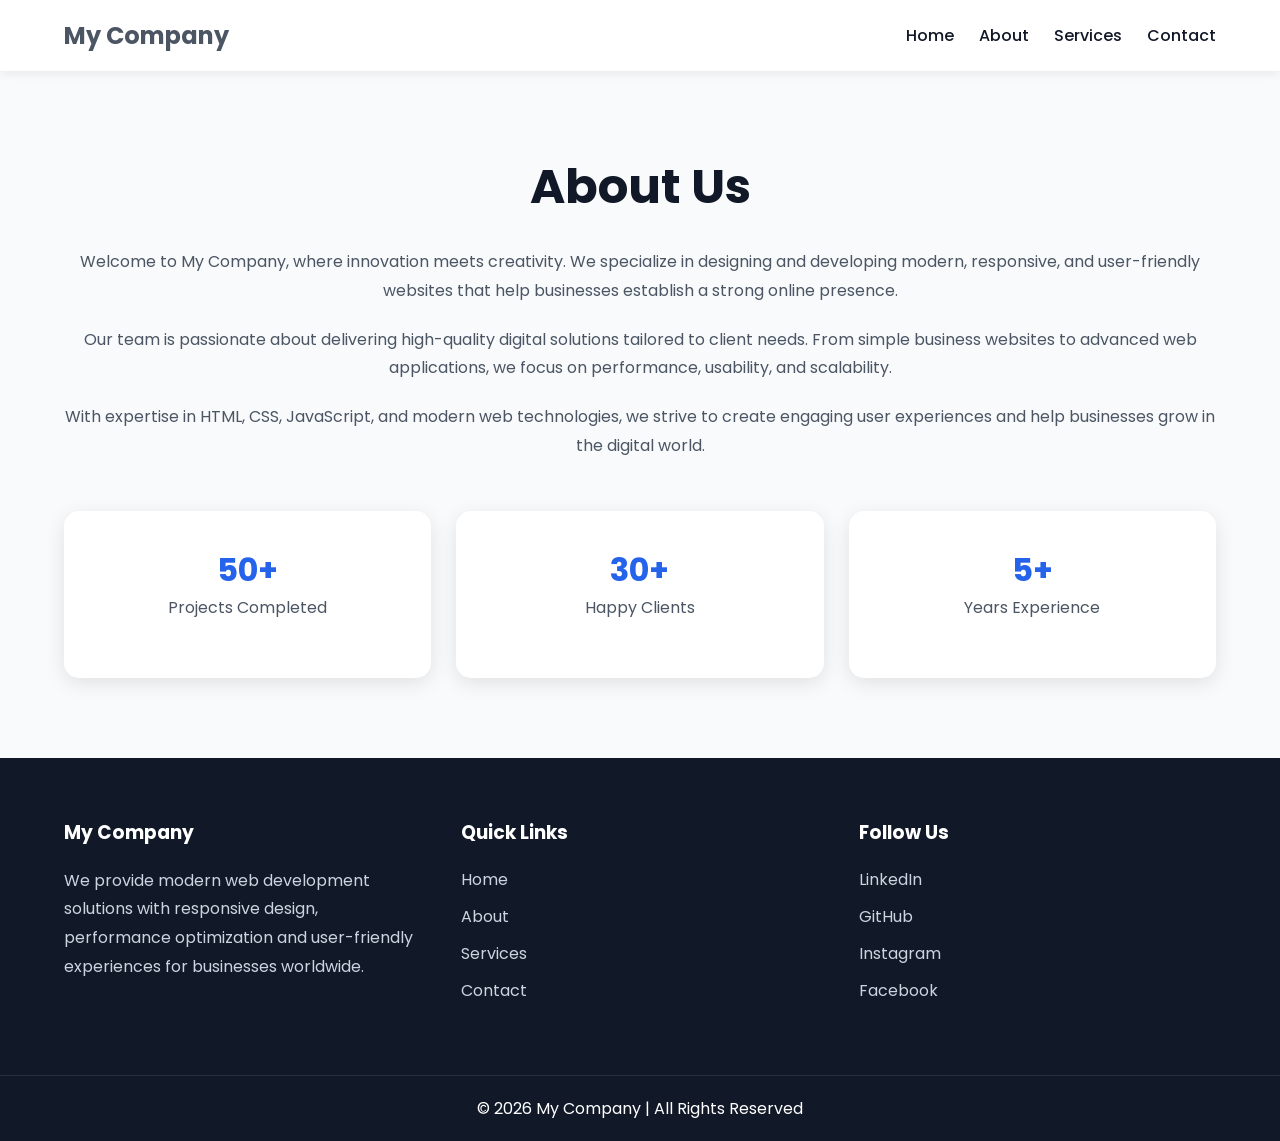
==== about.html @ 86c2f6e3 "Task Completed" ====
<!DOCTYPE html>
<html lang="en">
<head>
<meta charset="UTF-8">
<meta name="viewport" content="width=device-width, initial-scale=1.0">
<title>About</title>
<link rel="stylesheet" href="css/style.css">
</head>
<body>

<header>
<nav>
<h2>My Company</h2>
<ul>
<li><a href="index.html">Home</a></li>
<li><a href="about.html">About</a></li>
<li><a href="services.html">Services</a></li>
<li><a href="contact.html">Contact</a></li>
</ul>
</nav>
</header>

<section class="content">

    <h1>About Us</h1>

    <p>
        Welcome to My Company, where innovation meets creativity.
        We specialize in designing and developing modern,
        responsive, and user-friendly websites that help
        businesses establish a strong online presence.
    </p>

    <p>
        Our team is passionate about delivering high-quality
        digital solutions tailored to client needs. From
        simple business websites to advanced web applications,
        we focus on performance, usability, and scalability.
    </p>

    <p>
        With expertise in HTML, CSS, JavaScript, and modern
        web technologies, we strive to create engaging user
        experiences and help businesses grow in the digital world.
    </p>

    <div class="about-stats">

        <div class="stat-box">
            <h2>50+</h2>
            <p>Projects Completed</p>
        </div>

        <div class="stat-box">
            <h2>30+</h2>
            <p>Happy Clients</p>
        </div>

        <div class="stat-box">
            <h2>5+</h2>
            <p>Years Experience</p>
        </div>

    </div>

</section>

<footer>

    <div class="footer-container">

        <div class="footer-box">
            <h3>My Company</h3>
            <p>
                We provide modern web development solutions with
                responsive design, performance optimization and
                user-friendly experiences for businesses worldwide.
            </p>
        </div>

        <div class="footer-box">
            <h3>Quick Links</h3>
            <ul>
                <li><a href="index.html">Home</a></li>
                <li><a href="about.html">About</a></li>
                <li><a href="services.html">Services</a></li>
                <li><a href="contact.html">Contact</a></li>
            </ul>
        </div>

        <div class="footer-box">
            <h3>Follow Us</h3>
            <ul>
                <li><a href="#">LinkedIn</a></li>
                <li><a href="#">GitHub</a></li>
                <li><a href="#">Instagram</a></li>
                <li><a href="#">Facebook</a></li>
            </ul>
        </div>

    </div>

    <div class="footer-bottom">
        <p>© 2026 My Company | All Rights Reserved</p>
    </div>

</footer>

</body>
</html>
---- css/style.css ----
/* ==========================
   GOOGLE FONT
========================== */

@import url('https://fonts.googleapis.com/css2?family=Poppins:wght@300;400;500;600;700&display=swap');

:root{
    --primary:#2563eb;
    --secondary:#1e40af;
    --dark:#111827;
    --light:#f8fafc;
    --text:#4b5563;
    --white:#ffffff;
    --shadow:0 5px 20px rgba(0,0,0,.1);
}

*{
    margin:0;
    padding:0;
    box-sizing:border-box;
    font-family:'Poppins',sans-serif;
    scroll-behavior:smooth;
}

body{
    background:var(--light);
    color:var(--text);
    overflow-x:hidden;
}

/* ==========================
   NAVBAR
========================== */

header{
    background:white;
    box-shadow:0 2px 10px rgba(0,0,0,.08);
    position:sticky;
    top:0;
    z-index:1000;
}

nav{
    width:90%;
    max-width:1200px;
    margin:auto;
    display:flex;
    justify-content:space-between;
    align-items:center;
    padding:18px 0;
}

.logo{
    font-size:1.8rem;
    font-weight:700;
    color:var(--primary);
}

nav ul{
    display:flex;
    gap:25px;
    list-style:none;
}

nav ul li a{
    text-decoration:none;
    color:var(--dark);
    font-weight:500;
    transition:.3s;
    position:relative;
}

nav ul li a::after{
    content:'';
    width:0;
    height:2px;
    background:var(--primary);
    position:absolute;
    left:0;
    bottom:-5px;
    transition:.4s;
}

nav ul li a:hover::after{
    width:100%;
}

nav ul li a:hover{
    color:var(--primary);
}

/* ==========================
   HERO SECTION
========================== */

.hero{
    min-height:90vh;
    display:flex;
    flex-direction:column;
    justify-content:center;
    align-items:center;
    text-align:center;
    padding:40px;
    background:
    linear-gradient(
    rgba(37,99,235,.85),
    rgba(30,64,175,.85)),
    url("https://images.unsplash.com/photo-1498050108023-c5249f4df085");
    background-size:cover;
    background-position:center;
    color:white;
}

.hero h1{
    font-size:4rem;
    margin-bottom:20px;
    animation:slideDown 1s ease;
}

.hero p{
    max-width:700px;
    font-size:1.2rem;
    animation:fadeIn 2s ease;
}

.hero button{
    margin-top:30px;
    padding:14px 35px;
    border:none;
    border-radius:30px;
    background:white;
    color:var(--primary);
    font-weight:600;
    cursor:pointer;
    transition:.4s;
}

.hero button:hover{
    transform:translateY(-5px);
    box-shadow:var(--shadow);
}

/* ==========================
   SECTION TITLE
========================== */

.section-title{
    text-align:center;
    margin-bottom:50px;
}

.section-title h2{
    font-size:2.5rem;
    color:var(--dark);
}

/* ==========================
   CARDS
========================== */

.cards{
    width:90%;
    max-width:1200px;
    margin:80px auto;
    display:grid;
    grid-template-columns:repeat(auto-fit,minmax(280px,1fr));
    gap:25px;
}

.card{
    background:white;
    padding:30px;
    border-radius:15px;
    box-shadow:var(--shadow);
    transition:.4s;
    text-align:center;
}

.card:hover{
    transform:translateY(-12px);
}

.card h3{
    margin-bottom:15px;
    color:var(--primary);
}

/* ==========================
   ABOUT PAGE
========================== */

.content{
    width:90%;
    max-width:1200px;
    margin:80px auto;
    text-align:center;
}

.content h1{
    color:var(--dark);
    margin-bottom:25px;
    font-size:3rem;
}

.content p{
    line-height:1.8;
    margin-bottom:20px;
}

.about-stats{
    display:grid;
    grid-template-columns:repeat(auto-fit,minmax(220px,1fr));
    gap:25px;
    margin-top:50px;
}

.stat-box{
    background:white;
    padding:35px;
    border-radius:15px;
    box-shadow:var(--shadow);
    transition:.4s;
}

.stat-box:hover{
    transform:scale(1.05);
}

.stat-box h2{
    color:var(--primary);
    font-size:2rem;
}

/* ==========================
   GALLERY
========================== */

.gallery{
    width:90%;
    max-width:1200px;
    margin:80px auto;
}

.gallery h2{
    text-align:center;
    margin-bottom:40px;
    font-size:2.5rem;
}

.gallery-grid{
    display:grid;
    grid-template-columns:
    repeat(auto-fit,minmax(250px,1fr));
    gap:20px;
}

.gallery-grid img{
    width:100%;
    height:280px;
    object-fit:cover;
    border-radius:12px;
    transition:.5s;
}

.gallery-grid img:hover{
    transform:scale(1.08);
}


.contact{
    width:90%;
    max-width:1200px;
    margin:80px auto;
    text-align:center;
}

.contact h1{
    margin-bottom:40px;
    font-size:3rem;
}

.contact-form{
    max-width:650px;
    margin:auto;
    background:white;
    padding:40px;
    border-radius:20px;
    box-shadow:var(--shadow);
}

.contact-form form{
    display:flex;
    flex-direction:column;
    gap:18px;
}

.contact-form input,
.contact-form textarea{
    padding:15px;
    border:1px solid #ddd;
    border-radius:8px;
    outline:none;
    transition:.3s;
}

.contact-form input:focus,
.contact-form textarea:focus{
    border-color:var(--primary);
}

.contact-form button{
    background:var(--primary);
    color:white;
    border:none;
    padding:15px;
    border-radius:8px;
    cursor:pointer;
    transition:.4s;
}

.contact-form button:hover{
    background:var(--secondary);
}

.location-title{
    margin-top:60px;
    margin-bottom:20px;
    color:var(--dark);
    font-size:2rem;
}
.map{
    margin-top:50px;
    margin-bottom: 30px;
    border-radius:15px;
    overflow:hidden;
    box-shadow:var(--shadow);
}

footer{
    background:var(--dark);
    color:white;
    margin-top:80px;
}

.footer-container{
    width:90%;
    max-width:1200px;
    margin:auto;
    display:grid;
    grid-template-columns:
    repeat(auto-fit,minmax(250px,1fr));
    gap:40px;
    padding:60px 0;
}

.footer-box h3{
    margin-bottom:20px;
}

.footer-box p{
    color:#cbd5e1;
    line-height:1.8;
}

.footer-box ul{
    list-style:none;
}

.footer-box ul li{
    margin-bottom:12px;
}

.footer-box ul li a{
    text-decoration:none;
    color:#cbd5e1;
    transition:.3s;
}

.footer-box ul li a:hover{
    color:white;
    padding-left:5px;
}

.footer-bottom{
    border-top:1px solid rgba(255,255,255,.1);
    text-align:center;
    padding:20px;
}


@keyframes slideDown{
    from{
        opacity:0;
        transform:translateY(-50px);
    }
    to{
        opacity:1;
        transform:translateY(0);
    }
}

@keyframes fadeIn{
    from{
        opacity:0;
    }
    to{
        opacity:1;
    }
}

.fade-in{
    animation:fadeIn 1s ease;
}

@media(max-width:992px){

.hero h1{
    font-size:3rem;
}

.content h1,
.contact h1{
    font-size:2.5rem;
}

}

@media(max-width:768px){

nav{
    flex-direction:column;
    gap:15px;
}

nav ul{
    flex-wrap:wrap;
    justify-content:center;
}

.hero h1{
    font-size:2.3rem;
}

.hero p{
    font-size:1rem;
}

.section-title h2{
    font-size:2rem;
}

.contact-form{
    padding:25px;
}

}

@media(max-width:480px){

.hero{
    padding:20px;
}

.hero h1{
    font-size:1.8rem;
}

.hero p{
    font-size:.95rem;
}

.logo{
    font-size:1.5rem;
}

.content h1,
.contact h1{
    font-size:2rem;
}

.gallery-grid img{
    height:220px;
}

}
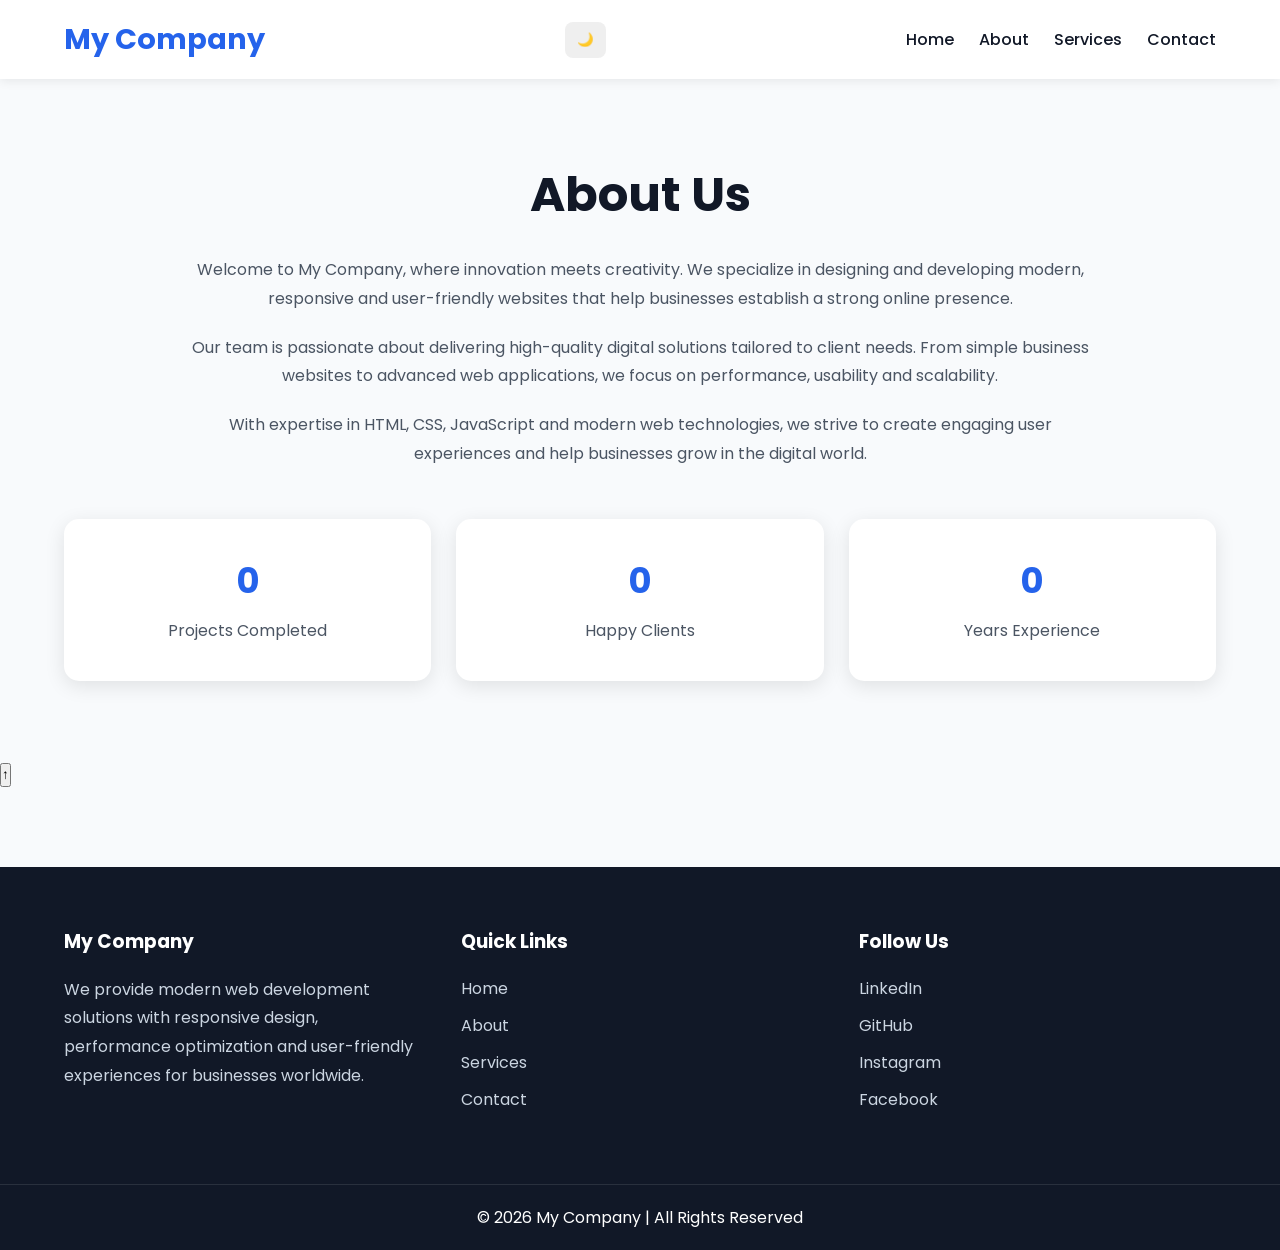
==== commit 64dd65d7: "task 4 completed" ====
--- a/about.html
+++ b/about.html
@@ -3,106 +3,151 @@
 <head>
 <meta charset="UTF-8">
 <meta name="viewport" content="width=device-width, initial-scale=1.0">
-<title>About</title>
+<title>About Us | My Company</title>
+
+<meta name="description"
+content="Learn more about My Company and our services.">
+
 <link rel="stylesheet" href="css/style.css">
+<link rel="stylesheet" href="css/header.css">
+<link rel="stylesheet" href="css/home.css">
+<link rel="stylesheet" href="css/services.css">
+<link rel="stylesheet" href="css/contact.css">
+<link rel="stylesheet" href="css/footer.css">
+<link rel="stylesheet" href="css/darkmode.css">
+<link rel="stylesheet" href="css/responsive.css">
+  <link rel="stylesheet" href="css/about.css">
+<script src="js/script.js" defer></script>
+
 </head>
 <body>
 
 <header>
+
 <nav>
-<h2>My Company</h2>
+
+<h2 class="logo">My Company</h2>
+
+<div class="nav-controls">
+
+<button id="themeToggle">
+🌙
+</button>
+
+<div class="hamburger">
+☰
+</div>
+
+</div>
+
+<ul class="nav-links">
+<li><a href="index.html">Home</a></li>
+<li><a href="about.html">About</a></li>
+<li><a href="services.html">Services</a></li>
+<li><a href="contact.html">Contact</a></li>
+</ul>
+
+</nav>
+
+</header>
+
+<section class="content">
+
+<h1>About Us</h1>
+
+<p>
+Welcome to My Company, where innovation meets creativity.
+We specialize in designing and developing modern,
+responsive and user-friendly websites that help
+businesses establish a strong online presence.
+</p>
+
+<p>
+Our team is passionate about delivering high-quality
+digital solutions tailored to client needs. From
+simple business websites to advanced web applications,
+we focus on performance, usability and scalability.
+</p>
+
+<p>
+With expertise in HTML, CSS, JavaScript and modern
+web technologies, we strive to create engaging user
+experiences and help businesses grow in the digital world.
+</p>
+
+<div class="about-stats">
+
+<div class="stat-box">
+<h2 class="counter" data-target="50">0</h2>
+<p>Projects Completed</p>
+</div>
+
+<div class="stat-box">
+<h2 class="counter" data-target="30">0</h2>
+<p>Happy Clients</p>
+</div>
+
+<div class="stat-box">
+<h2 class="counter" data-target="5">0</h2>
+<p>Years Experience</p>
+</div>
+
+</div>
+
+</section>
+
+<button id="topBtn">
+↑
+</button>
+
+<footer>
+
+<div class="footer-container">
+
+<div class="footer-box">
+<h3>My Company</h3>
+
+<p>
+We provide modern web development solutions with
+responsive design, performance optimization and
+user-friendly experiences for businesses worldwide.
+</p>
+
+</div>
+
+<div class="footer-box">
+
+<h3>Quick Links</h3>
+
 <ul>
 <li><a href="index.html">Home</a></li>
 <li><a href="about.html">About</a></li>
 <li><a href="services.html">Services</a></li>
 <li><a href="contact.html">Contact</a></li>
 </ul>
-</nav>
-</header>
 
-<section class="content">
+</div>
 
-    <h1>About Us</h1>
+<div class="footer-box">
 
-    <p>
-        Welcome to My Company, where innovation meets creativity.
-        We specialize in designing and developing modern,
-        responsive, and user-friendly websites that help
-        businesses establish a strong online presence.
-    </p>
+<h3>Follow Us</h3>
 
-    <p>
-        Our team is passionate about delivering high-quality
-        digital solutions tailored to client needs. From
-        simple business websites to advanced web applications,
-        we focus on performance, usability, and scalability.
-    </p>
+<ul>
+<li><a href="#">LinkedIn</a></li>
+<li><a href="#">GitHub</a></li>
+<li><a href="#">Instagram</a></li>
+<li><a href="#">Facebook</a></li>
+</ul>
 
-    <p>
-        With expertise in HTML, CSS, JavaScript, and modern
-        web technologies, we strive to create engaging user
-        experiences and help businesses grow in the digital world.
-    </p>
+</div>
 
-    <div class="about-stats">
+</div>
 
-        <div class="stat-box">
-            <h2>50+</h2>
-            <p>Projects Completed</p>
-        </div>
-
-        <div class="stat-box">
-            <h2>30+</h2>
-            <p>Happy Clients</p>
-        </div>
-
-        <div class="stat-box">
-            <h2>5+</h2>
-            <p>Years Experience</p>
-        </div>
-
-    </div>
-
-</section>
-
-<footer>
-
-    <div class="footer-container">
-
-        <div class="footer-box">
-            <h3>My Company</h3>
-            <p>
-                We provide modern web development solutions with
-                responsive design, performance optimization and
-                user-friendly experiences for businesses worldwide.
-            </p>
-        </div>
-
-        <div class="footer-box">
-            <h3>Quick Links</h3>
-            <ul>
-                <li><a href="index.html">Home</a></li>
-                <li><a href="about.html">About</a></li>
-                <li><a href="services.html">Services</a></li>
-                <li><a href="contact.html">Contact</a></li>
-            </ul>
-        </div>
-
-        <div class="footer-box">
-            <h3>Follow Us</h3>
-            <ul>
-                <li><a href="#">LinkedIn</a></li>
-                <li><a href="#">GitHub</a></li>
-                <li><a href="#">Instagram</a></li>
-                <li><a href="#">Facebook</a></li>
-            </ul>
-        </div>
-
-    </div>
-
-    <div class="footer-bottom">
-        <p>© 2026 My Company | All Rights Reserved</p>
-    </div>
+<div class="footer-bottom">
+<p>
+© 2026 My Company | All Rights Reserved
+</p>
+</div>
 
 </footer>
 
--- a/css/style.css
+++ b/css/style.css
@@ -1,7 +1,3 @@
-/* ==========================
-   GOOGLE FONT
-========================== */
-
 @import url('https://fonts.googleapis.com/css2?family=Poppins:wght@300;400;500;600;700&display=swap');
 
 :root{
@@ -27,10 +23,6 @@
     color:var(--text);
     overflow-x:hidden;
 }
-
-/* ==========================
-   NAVBAR
-========================== */
 
 header{
     background:white;
@@ -89,9 +81,6 @@
     color:var(--primary);
 }
 
-/* ==========================
-   HERO SECTION
-========================== */
 
 .hero{
     min-height:90vh;
@@ -140,9 +129,6 @@
     box-shadow:var(--shadow);
 }
 
-/* ==========================
-   SECTION TITLE
-========================== */
 
 .section-title{
     text-align:center;
@@ -154,9 +140,6 @@
     color:var(--dark);
 }
 
-/* ==========================
-   CARDS
-========================== */
 
 .cards{
     width:90%;
@@ -185,9 +168,6 @@
     color:var(--primary);
 }
 
-/* ==========================
-   ABOUT PAGE
-========================== */
 
 .content{
     width:90%;
@@ -231,9 +211,6 @@
     font-size:2rem;
 }
 
-/* ==========================
-   GALLERY
-========================== */
 
 .gallery{
     width:90%;
--- a/css/header.css
+++ b/css/header.css
@@ -0,0 +1,101 @@
+@import url('https://fonts.googleapis.com/css2?family=Poppins:wght@300;400;500;600;700&display=swap');
+
+:root{
+    --primary:#2563eb;
+    --secondary:#1e40af;
+    --dark:#111827;
+    --light:#f8fafc;
+    --text:#4b5563;
+    --white:#ffffff;
+    --shadow:0 5px 20px rgba(0,0,0,.1);
+}
+
+*{
+    margin:0;
+    padding:0;
+    box-sizing:border-box;
+    font-family:'Poppins',sans-serif;
+    scroll-behavior:smooth;
+}
+
+body{
+    background:var(--light);
+    color:var(--text);
+    overflow-x:hidden;
+}
+
+header{
+    background:white;
+    box-shadow:0 2px 10px rgba(0,0,0,.08);
+    position:sticky;
+    top:0;
+    z-index:1000;
+}
+
+nav{
+    width:90%;
+    max-width:1200px;
+    margin:auto;
+    display:flex;
+    justify-content:space-between;
+    align-items:center;
+    padding:18px 0;
+}
+
+.logo{
+    font-size:1.8rem;
+    font-weight:700;
+    color:var(--primary);
+}
+
+nav ul{
+    display:flex;
+    gap:25px;
+    list-style:none;
+}
+
+nav ul li a{
+    text-decoration:none;
+    color:var(--dark);
+    font-weight:500;
+    transition:.3s;
+    position:relative;
+}
+
+nav ul li a::after{
+    content:'';
+    width:0;
+    height:2px;
+    background:var(--primary);
+    position:absolute;
+    left:0;
+    bottom:-5px;
+    transition:.4s;
+}
+
+nav ul li a:hover::after{
+    width:100%;
+}
+
+nav ul li a:hover{
+    color:var(--primary);
+}
+
+.nav-controls{
+    display:flex;
+    align-items:center;
+    gap:10px;
+}
+
+#themeToggle{
+    border:none;
+    padding:8px 12px;
+    border-radius:8px;
+    cursor:pointer;
+}
+
+.hamburger{
+    display:none;
+    font-size:28px;
+    cursor:pointer;
+}
--- a/css/home.css
+++ b/css/home.css
@@ -0,0 +1,88 @@
+.hero{
+    min-height:90vh;
+    display:flex;
+    flex-direction:column;
+    justify-content:center;
+    align-items:center;
+    text-align:center;
+    padding:40px;
+    background:
+    linear-gradient(
+    rgba(37,99,235,.85),
+    rgba(30,64,175,.85)),
+    url("https://images.unsplash.com/photo-1498050108023-c5249f4df085");
+    background-size:cover;
+    background-position:center;
+    color:white;
+}
+
+.hero h1{
+    font-size:4rem;
+    margin-bottom:20px;
+    animation:slideDown 1s ease;
+}
+
+.hero p{
+    max-width:700px;
+    font-size:1.2rem;
+    animation:fadeIn 2s ease;
+}
+
+.cards{
+    width:90%;
+    max-width:1200px;
+    margin:80px auto;
+    display:grid;
+    grid-template-columns:repeat(auto-fit,minmax(280px,1fr));
+    gap:25px;
+}
+
+.card{
+    background:white;
+    padding:30px;
+    border-radius:15px;
+    box-shadow:var(--shadow);
+    transition:.4s;
+    text-align:center;
+}
+
+.card:hover{
+    transform:translateY(-12px);
+}
+
+.gallery{
+    width:90%;
+    max-width:1200px;
+    margin:80px auto;
+}
+
+.gallery-grid{
+    display:grid;
+    grid-template-columns:repeat(auto-fit,minmax(250px,1fr));
+    gap:20px;
+}
+
+.gallery-grid img{
+    width:100%;
+    height:280px;
+    object-fit:cover;
+    border-radius:12px;
+    transition:.5s;
+}
+
+.gallery-grid img:hover{
+    transform:scale(1.08);
+}
+
+.slider-section{
+    width:90%;
+    max-width:1200px;
+    margin:50px auto;
+}
+
+.slider-section img{
+    width:100%;
+    height:500px;
+    object-fit:cover;
+    border-radius:15px;
+}
--- a/css/services.css
+++ b/css/services.css
@@ -0,0 +1,63 @@
+.weather-section,
+.todo-section{
+    width:90%;
+    max-width:900px;
+    margin:80px auto;
+    text-align:center;
+}
+
+.weather-container,
+.todo-container{
+    background:white;
+    padding:30px;
+    border-radius:15px;
+    box-shadow:var(--shadow);
+}
+
+.weather-container input,
+.todo-container input{
+    width:70%;
+    padding:12px;
+    border:1px solid #ddd;
+    border-radius:8px;
+}
+
+.weather-container button,
+.todo-container button{
+    padding:12px 20px;
+    border:none;
+    border-radius:8px;
+    background:var(--primary);
+    color:white;
+    cursor:pointer;
+}
+
+#weatherResult{
+    margin-top:25px;
+    line-height:2;
+}
+
+#taskList{
+    list-style:none;
+    margin-top:20px;
+}
+
+#taskList li{
+    background:#f3f4f6;
+    color:#111827;
+    margin:10px 0;
+    padding:12px;
+    border-radius:8px;
+    display:flex;
+    justify-content:space-between;
+    align-items:center;
+}
+
+.completed{
+    text-decoration:line-through;
+    opacity:.6;
+}
+
+.filters{
+    margin-top:20px;
+}
--- a/css/contact.css
+++ b/css/contact.css
@@ -0,0 +1,40 @@
+.contact{
+    width:90%;
+    max-width:1200px;
+    margin:80px auto;
+    text-align:center;
+}
+
+.contact-form{
+    max-width:650px;
+    margin:auto;
+    background:white;
+    padding:40px;
+    border-radius:20px;
+    box-shadow:var(--shadow);
+}
+
+.contact-form form{
+    display:flex;
+    flex-direction:column;
+    gap:18px;
+}
+
+.contact-form input,
+.contact-form textarea{
+    padding:15px;
+    border:1px solid #ddd;
+    border-radius:8px;
+}
+
+.location-title{
+    margin-top:60px;
+    margin-bottom:20px;
+}
+
+.map{
+    margin-top:50px;
+    margin-bottom:30px;
+    border-radius:15px;
+    overflow:hidden;
+}
--- a/css/footer.css
+++ b/css/footer.css
@@ -0,0 +1,21 @@
+footer{
+    background:var(--dark);
+    color:white;
+    margin-top:80px;
+}
+
+.footer-container{
+    width:90%;
+    max-width:1200px;
+    margin:auto;
+    display:grid;
+    grid-template-columns:repeat(auto-fit,minmax(250px,1fr));
+    gap:40px;
+    padding:60px 0;
+}
+
+.footer-bottom{
+    border-top:1px solid rgba(255,255,255,.1);
+    text-align:center;
+    padding:20px;
+}
--- a/css/darkmode.css
+++ b/css/darkmode.css
@@ -0,0 +1,40 @@
+.dark{
+    background:#111827;
+    color:white;
+}
+
+.dark header,
+.dark .card,
+.dark .stat-box,
+.dark .contact-form,
+.dark .weather-container,
+.dark .todo-container,
+.dark .modal-content{
+    background:#1f2937;
+    color:white;
+}
+
+.dark h1,
+.dark h2,
+.dark h3,
+.dark p,
+.dark span,
+.dark li,
+.dark a{
+    color:white;
+}
+
+.dark input,
+.dark textarea{
+    background:#374151;
+    color:white;
+    border:1px solid #4b5563;
+}
+
+.dark #taskList li{
+    background:#374151;
+}
+
+.dark #closeModal{
+    color:white;
+}
--- a/css/responsive.css
+++ b/css/responsive.css
@@ -0,0 +1,40 @@
+@media(max-width:992px){
+.hero h1{font-size:3rem;}
+}
+
+@media(max-width:768px){
+
+.hamburger{
+    display:block;
+}
+
+nav{
+    flex-wrap:wrap;
+}
+
+.nav-links{
+    display:none;
+    width:100%;
+    flex-direction:column;
+    text-align:center;
+}
+
+.nav-links.active{
+    display:flex;
+}
+
+.hero h1{
+    font-size:2.3rem;
+}
+}
+
+@media(max-width:480px){
+
+.hero h1{
+    font-size:1.8rem;
+}
+
+.gallery-grid img{
+    height:220px;
+}
+}
--- a/css/about.css
+++ b/css/about.css
@@ -0,0 +1,152 @@
+.content{
+    width:90%;
+    max-width:1200px;
+    margin:80px auto;
+    text-align:center;
+}
+
+.content h1{
+    color:var(--dark);
+    margin-bottom:25px;
+    font-size:3rem;
+}
+
+.content p{
+    line-height:1.8;
+    margin-bottom:20px;
+    color:var(--text);
+    max-width:900px;
+    margin-left:auto;
+    margin-right:auto;
+}
+
+.about-stats{
+    display:grid;
+    grid-template-columns:repeat(auto-fit,minmax(220px,1fr));
+    gap:25px;
+    margin-top:50px;
+}
+
+.stat-box{
+    background:white;
+    padding:35px;
+    border-radius:15px;
+    box-shadow:var(--shadow);
+    transition:.4s;
+}
+
+.stat-box:hover{
+    transform:translateY(-10px);
+}
+
+.stat-box h2{
+    color:var(--primary);
+    font-size:2.2rem;
+    margin-bottom:10px;
+}
+
+.stat-box p{
+    margin:0;
+    color:var(--text);
+}
+
+/* About Features Section */
+
+.about-features{
+    margin-top:70px;
+    display:grid;
+    grid-template-columns:repeat(auto-fit,minmax(280px,1fr));
+    gap:25px;
+}
+
+.feature-box{
+    background:white;
+    padding:30px;
+    border-radius:15px;
+    box-shadow:var(--shadow);
+    transition:.4s;
+}
+
+.feature-box:hover{
+    transform:translateY(-10px);
+}
+
+.feature-box h3{
+    color:var(--primary);
+    margin-bottom:15px;
+}
+
+.feature-box p{
+    margin-bottom:0;
+}
+
+/* Team Section */
+
+.team-section{
+    margin-top:80px;
+}
+
+.team-section h2{
+    margin-bottom:40px;
+    color:var(--dark);
+}
+
+.team-grid{
+    display:grid;
+    grid-template-columns:repeat(auto-fit,minmax(250px,1fr));
+    gap:25px;
+}
+
+.team-card{
+    background:white;
+    padding:25px;
+    border-radius:15px;
+    box-shadow:var(--shadow);
+    transition:.4s;
+}
+
+.team-card:hover{
+    transform:translateY(-10px);
+}
+
+.team-card img{
+    width:120px;
+    height:120px;
+    border-radius:50%;
+    object-fit:cover;
+    margin-bottom:15px;
+}
+
+.team-card h3{
+    color:var(--dark);
+    margin-bottom:8px;
+}
+
+.team-card span{
+    color:var(--primary);
+    font-weight:500;
+}
+
+/* Dark Mode */
+
+.dark .content h1,
+.dark .team-section h2{
+    color:white;
+}
+
+.dark .content p{
+    color:#e5e7eb;
+}
+
+.dark .stat-box,
+.dark .feature-box,
+.dark .team-card{
+    background:#1f2937;
+}
+
+.dark .stat-box p,
+.dark .feature-box p,
+.dark .team-card h3,
+.dark .team-card span{
+    color:white;
+}
